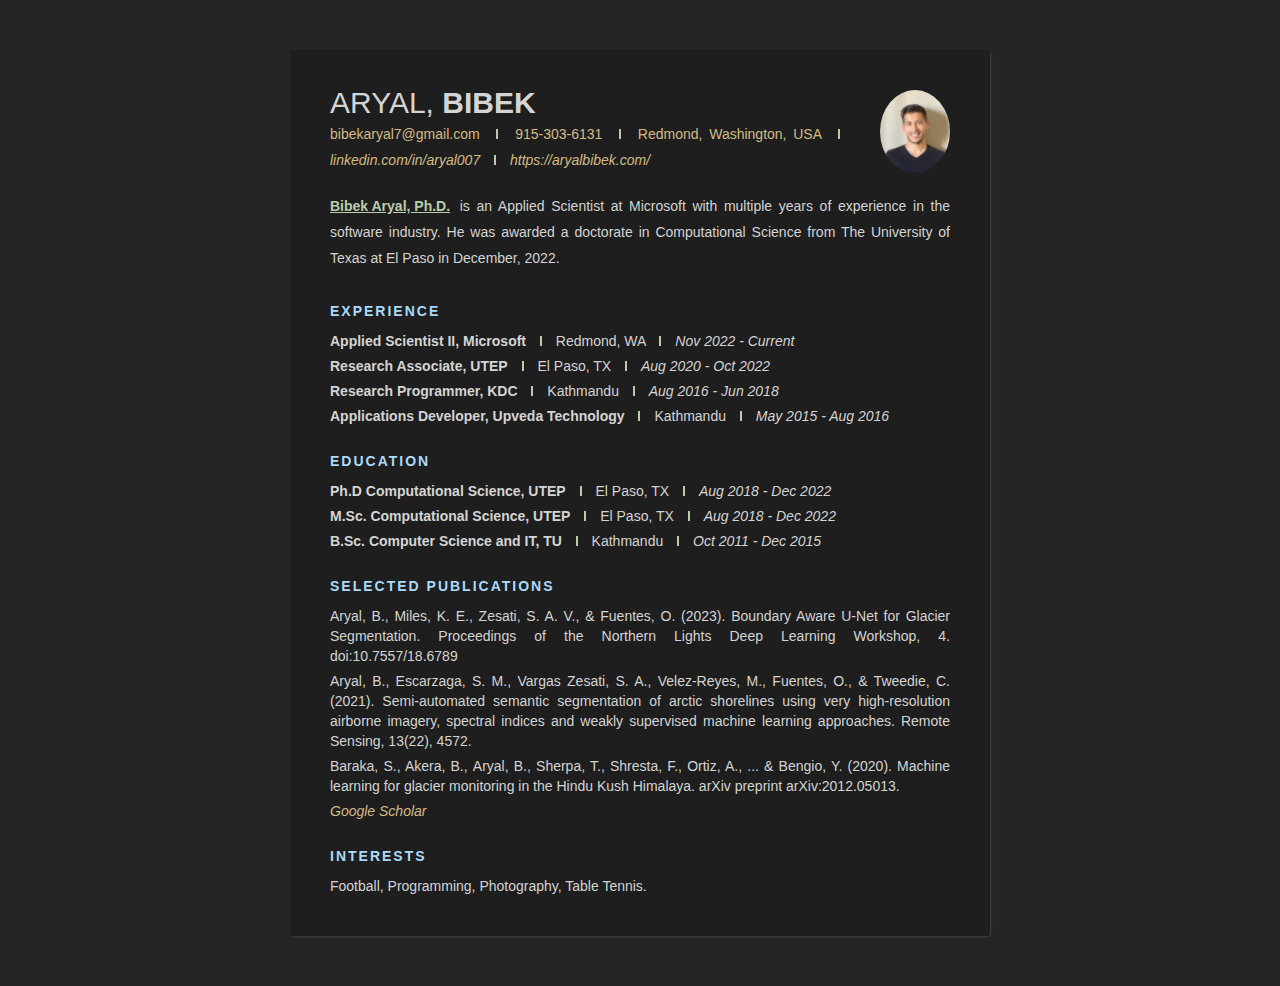
==== index.html @ ff155ebd "added photography page" ====
<!DOCTYPE html>
<head>
  <!-- Google tag (gtag.js) -->
  <script async src="https://www.googletagmanager.com/gtag/js?id=G-RBB22DEJTP"></script>
  <script>
    window.dataLayer = window.dataLayer || [];
    function gtag(){dataLayer.push(arguments);}
    gtag('js', new Date());
    gtag('config', 'G-RBB22DEJTP');
  </script>
  <title>Aryal Bibek</title>
  <meta charset="UTF-8">
  <meta name="description" content="Bibek Aryal, Ph.D., is an Applied Scientist at Microsoft with years of experience in the software industry. Visit https://aryalbibek.com/ to know more.">
  <meta name="author" content="Aryal Bibek">
  <meta name="viewport" content="width=device-width, initial-scale=1">
  <link href='https://fonts.googleapis.com/css?family=Lato:400,300,700' rel='stylesheet' type='text/css'>
  <link rel="stylesheet" type="text/css" href="aryalbibek.css">
</head>
<body>
<div class="container", id="container">
  <div class="header">
    <img class="profile-image" src="aryalbibek.jpg" alt="Bibek Aryal" onclick="myFunction()">
    
    <div class="full-name">
      <span class="last-name">Aryal,</span> 
      <span class="first-name-bibek">Bibek</span>
    </div>
    <div class="contact-info">
      <span class="email-val">bibekaryal7@gmail.com</span>
      <span class="separator"></span>
      <span class="phone-val">915-303-6131</span>
      <span class="separator"></span>
      <span class="phone-val">Redmond, Washington, USA</span>
      <span class="separator"></span>
      <span class="linkedin-val"><a href="https://www.linkedin.com/in/aryal007">linkedin.com/in/aryal007</a></span>
      <span class="separator"></span>
      <span class="website-val"><a href="https://aryalbibek.com/">https://aryalbibek.com/</a></span>
    </div>
    <div class="about">
      <span class="position">Bibek Aryal, Ph.D.</span>
      <span class="desc">
        is an Applied Scientist at Microsoft with multiple years of experience in the software industry. He was awarded a doctorate in Computational Science from The University of Texas at El Paso in December, 2022.
      </span>
    </div>
  </div>
   <div class="details">
    <div class="section">
      <div class="section__title">Experience</div>
      <div class="section__list">
        <div class="section__list-item">
          <div class="left">
            <span class="name">Applied Scientist II, Microsoft</span>
            <span class="separator"></span>
            <span class="addr">Redmond, WA</span>
            <span class="separator"></span>
            <span class="duration"><i>Nov 2022 - Current</i></span>
          </div>
        </div>
        <div class="section__list-item">
          <div class="left">
            <span class="name">Research Associate, UTEP</span>
            <span class="separator"></span>
            <span class="addr">El Paso, TX</span>
            <span class="separator"></span>
            <span class="duration"><i>Aug 2020 - Oct 2022</i></span>
          </div>
        </div>
        <div class="section__list-item">
          <div class="left">
            <span class="name">Research Programmer, KDC</span>
            <span class="separator"></span>
            <span class="addr">Kathmandu</span>
            <span class="separator"></span>
            <span class="duration"><i>Aug 2016 - Jun 2018</i></span>
          </div>
        </div>
        <div class="section__list-item">
          <div class="left">
            <span class="name">Applications Developer, Upveda Technology</span>
            <span class="separator"></span>
            <span class="addr">Kathmandu</span>
            <span class="separator"></span>
            <span class="duration"><i>May 2015 - Aug 2016</i></span>
          </div>
        </div>

      </div>
    </div>
    <div class="section">
      <div class="section__title">Education</div>
      <div class="section__list">
        <div class="section__list-item">
          <div class="left">
            <span class="name">Ph.D Computational Science, UTEP</span>
            <span class="separator"></span>
            <span class="addr">El Paso, TX</span>
            <span class="separator"></span>
            <span class="duration"><i>Aug 2018 - Dec 2022</i></span>
          </div>
        </div>
        <div class="section__list-item">
          <div class="left">
            <span class="name">M.Sc. Computational Science, UTEP</span>
            <span class="separator"></span>
            <span class="addr">El Paso, TX</span>
            <span class="separator"></span>
            <span class="duration"><i>Aug 2018 - Dec 2022</i></span>
          </div>
        </div>
        <div class="section__list-item">
          <div class="left">
            <span class="name">B.Sc. Computer Science and IT, TU</span>
            <span class="separator"></span>
            <span class="addr">Kathmandu</span>
            <span class="separator"></span>
            <span class="duration"><i>Oct 2011 - Dec 2015</i></span>
          </div>
        </div>

      </div>
      
  </div>
     <div class="section">
      <div class="section__title">Selected Publications</div> 
       <div class="section__list">
        <div class="section__list-item">
          <div class="text"><b>Aryal, B.</b>, Miles, K. E., Zesati, S. A. V., & Fuentes, O. (2023). Boundary Aware U-Net for Glacier Segmentation. Proceedings of the Northern Lights Deep Learning Workshop, 4. doi:10.7557/18.6789</div>
        </div>
        <div class="section__list-item">
          <div class="text"><b>Aryal, B.</b>, Escarzaga, S. M., Vargas Zesati, S. A., Velez-Reyes, M., Fuentes, O., & Tweedie, C. (2021). Semi-automated semantic segmentation of arctic shorelines using very high-resolution airborne imagery, spectral indices and weakly supervised machine learning approaches. Remote Sensing, 13(22), 4572.</div>
        </div>
         <div class="section__list-item">
           <div class="text">Baraka, S., Akera, B., <b>Aryal, B.</b>, Sherpa, T., Shresta, F., Ortiz, A., ... & Bengio, Y. (2020). Machine learning for glacier monitoring in the Hindu Kush Himalaya. arXiv preprint arXiv:2012.05013.</div>
         </div>
         <div class="section__list-item">
          <a href="https://scholar.google.com/citations?user=CpCZaw0AAAAJ&hl=en">Google Scholar</a>
         <div>
       </div>
      </div>
        </div> 
      </div>
     <div class="section">
     <div class="section__title">
       Interests
       </div>
       <div class="section__list">
         <div class="section__list-item">
                  Football, Programming, <a class="normal-a" href="https://aryalbibek.com/photography.html">Photography</a>, Table Tennis.
          </div>
       </div>
     </div>
     </div>
  </div>
</div>
</body>
<script>
function myFunction() {
  var element = document.body;
  element.classList.toggle("body-dark-mode");
  var element2 = document.getElementById("container");
  element2.classList.toggle("container-dark-mode");
}
</script>
---- aryalbibek.css ----
* {
    margin: 0;
    padding: 0;
    box-sizing: border-box;
}
html {
    height: 100%;
}
body {
    min-height: 100%;
    background: #252525;
    font-family: "Consolas", sans-serif;
    font-weight: 300;
    color: #d4d4d4;
    font-size: 14px;
    line-height: 26px;
    padding-bottom: 50px;
    text-align: justify;
}
.body-dark-mode {
    background: #eee;
    color: #222;
    font-weight: 400;
}
.container-dark-mode {
    background: #fff !important;
}
.profile-image {
    border-radius:50%;
    width:70px;
    height:auto;
    float:right;
    margin-left: 30px;
}
.container {
    max-width: 700px;
    background: #1e1e1e;
    margin: 0px auto 0px;
    box-shadow: 1px 1px 2px #404040;
    border-radius: 3px;
    padding: 40px;
    margin-top: 50px;
}
.header {
    margin-bottom: 30px;
}
.header .full-name {
    font-size: 30px;
    text-transform: uppercase;
    margin-bottom: 5px;
}
.header .first-name-bibek {
    font-weight: 700;
}
.header .last-name-bibek {
    font-weight: 300;
}
.header .contact-info {
    margin-bottom: 20px;
    color: #d2bb85;
}
a{
    color: #d2bb85;
}
.separator {
    height: 10px;
    display: inline-block;
    border-left: 2px solid #bacdab;
    margin: 0px 10px;
}
.header .position {
    font-weight: bold;
    display: inline-block;
    margin-right: 3px;
    text-decoration: underline;
    color: #bacdab;
}
.details {
    line-height: 20px;
}
.details .section {
    margin-bottom: 25px;
}
.details .section:last-of-type {
    margin-bottom: 0px;
}
.details .section__title {
    letter-spacing: 2px;
    color: #aadafa;
    font-weight: bold;
    margin-bottom: 10px;
    text-transform: uppercase;
}
.details .section__list-item {
    margin-bottom: 5px;
}
.details .section__list-item:last-of-type {
    margin-bottom: 0;
}
.details .left, .details .right {
    vertical-align: top;
    display: inline-block;
}
.details .left {
    width: 100%;
}
.details .left ul {
    margin-left: 50px;
}
.details .name {
    font-weight: bold;
}
a {
    text-decoration: none;
    font-style: italic;
}
.normal-a{
    font-style: normal;
    color: #d4d4d4;
}
a:hover {
    text-decoration: underline;
}
.details .skills__item {
    margin-bottom: 10px;
}
.details .skills__item .right input {
    display: none;
}
.details .skills__item .right label {
    display: inline-block;
    width: 20px;
    height: 20px;
    background: #c3def3;
    border-radius: 20px;
    margin-right: 3px;
}
.details .skills__item .right input:checked + label {
    background: #79a9ce;
}
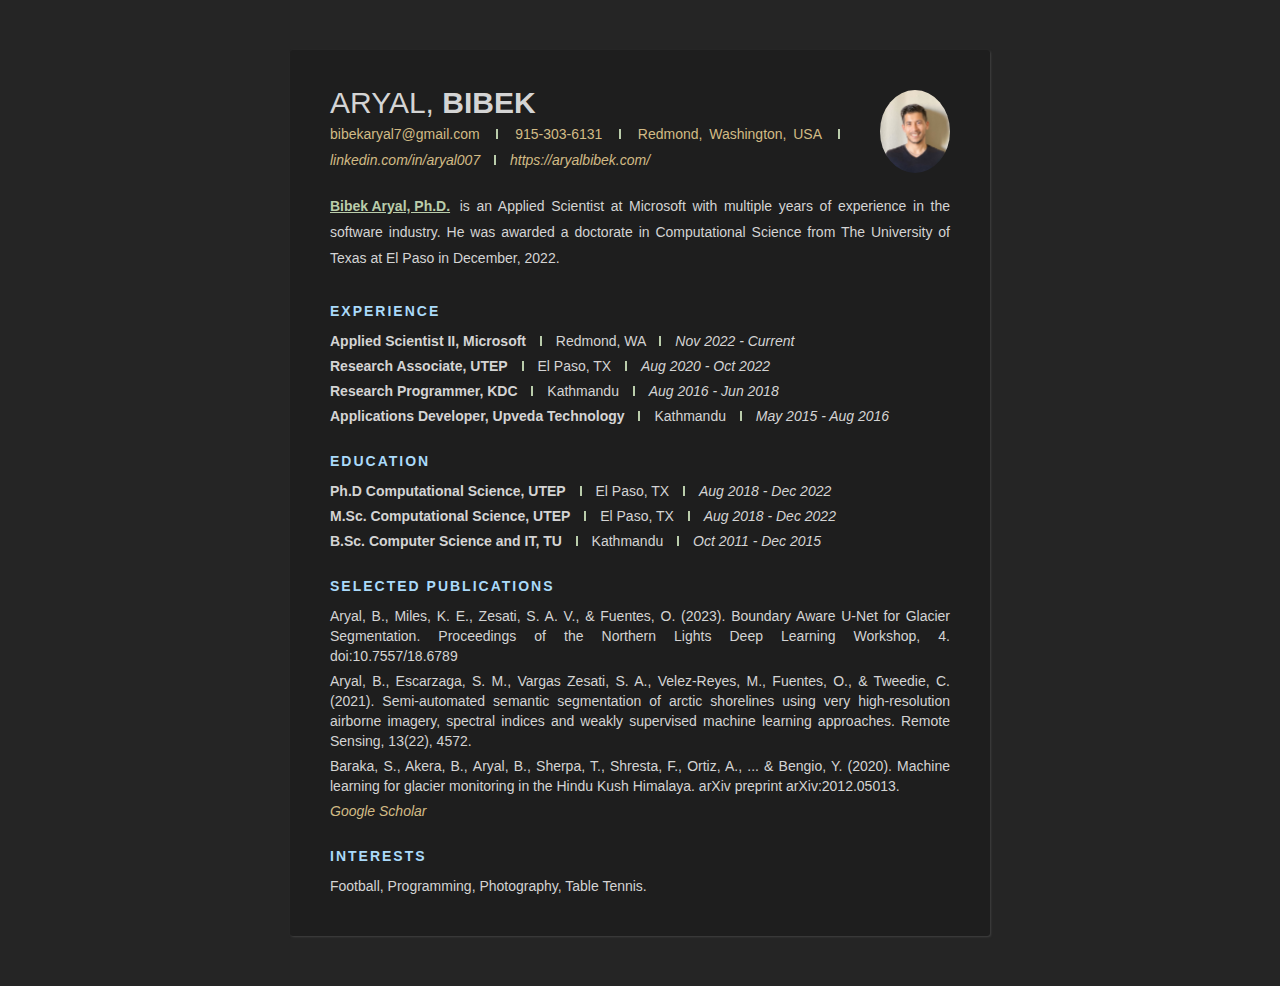
==== commit 43f853ae: "added github link" ====
--- a/index.html
+++ b/index.html
@@ -1,4 +1,4 @@
-<!DOCTYPE html>
+<!DOCTYPE html lang="en">
 <head>
   <!-- Google tag (gtag.js) -->
   <script async src="https://www.googletagmanager.com/gtag/js?id=G-RBB22DEJTP"></script>
@@ -8,8 +8,8 @@
     gtag('js', new Date());
     gtag('config', 'G-RBB22DEJTP');
   </script>
-  <title>Aryal Bibek</title>
-  <meta charset="UTF-8">
+  <title>Aryal Bibek, Ph.D.; Applied Scientist at Microsoft</title>
+  <meta http-equiv="Content-Type" content="text/html; charset=utf-8">
   <meta name="description" content="Bibek Aryal, Ph.D., is an Applied Scientist at Microsoft with years of experience in the software industry. Visit https://aryalbibek.com/ to know more.">
   <meta name="author" content="Aryal Bibek">
   <meta name="viewport" content="width=device-width, initial-scale=1">
@@ -17,6 +17,8 @@
   <link rel="stylesheet" type="text/css" href="aryalbibek.css">
 </head>
 <body>
+<h1 style="display:none">Data Scientist, Machine Learning Engineer</h1>
+<h2 style="display:none">Nepal, Microsoft, UTEP, Computational Science</h2> 
 <div class="container", id="container">
   <div class="header">
     <img class="profile-image" src="aryalbibek.jpg" alt="Bibek Aryal" onclick="myFunction()">
@@ -145,7 +147,7 @@
        </div>
        <div class="section__list">
          <div class="section__list-item">
-                  Football, Programming, <a class="normal-a" href="https://aryalbibek.com/photography.html">Photography</a>, Table Tennis.
+                  Football, <a class="normal-a" href="https://github.com/Aryal007">Programming</a>, <a class="normal-a" href="https://aryalbibek.com/photography.html">Photography</a>, Table Tennis.
           </div>
        </div>
      </div>
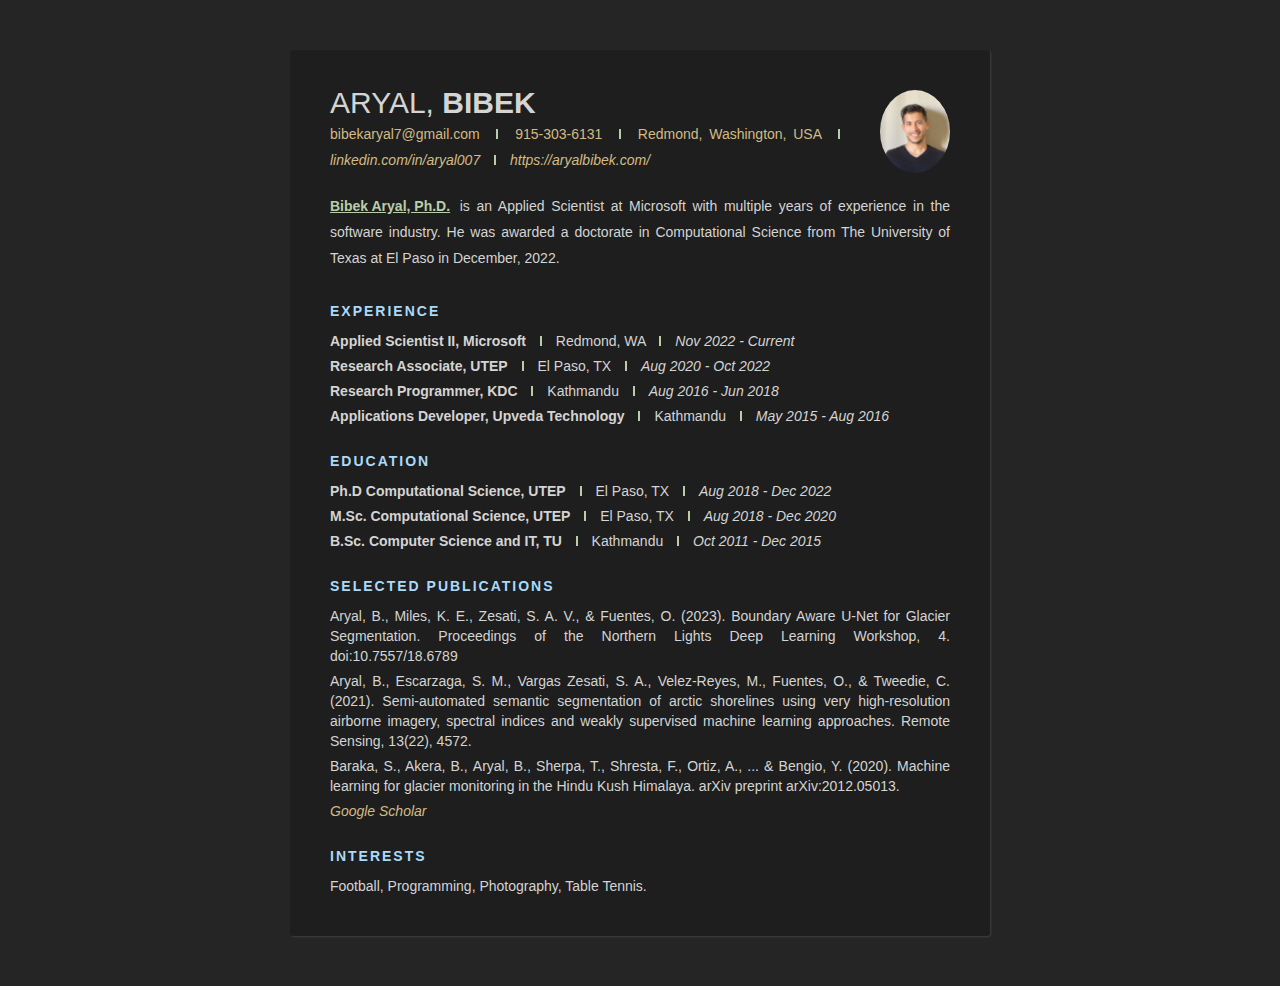
==== commit 31d1015b: "typo fix" ====
--- a/index.html
+++ b/index.html
@@ -106,7 +106,7 @@
             <span class="separator"></span>
             <span class="addr">El Paso, TX</span>
             <span class="separator"></span>
-            <span class="duration"><i>Aug 2018 - Dec 2022</i></span>
+            <span class="duration"><i>Aug 2018 - Dec 2020</i></span>
           </div>
         </div>
         <div class="section__list-item">
@@ -147,7 +147,7 @@
        </div>
        <div class="section__list">
          <div class="section__list-item">
-                  Football, <a class="normal-a" href="https://github.com/Aryal007">Programming</a>, <a class="normal-a" href="https://aryalbibek.com/photography.html">Photography</a>, Table Tennis.
+                  Football, <a target="_blank" rel="noopener noreferrer" class="normal-a" href="https://github.com/Aryal007">Programming</a>, <a class="normal-a" href="https://aryalbibek.com/photography.html">Photography</a>, Table Tennis.
           </div>
        </div>
      </div>
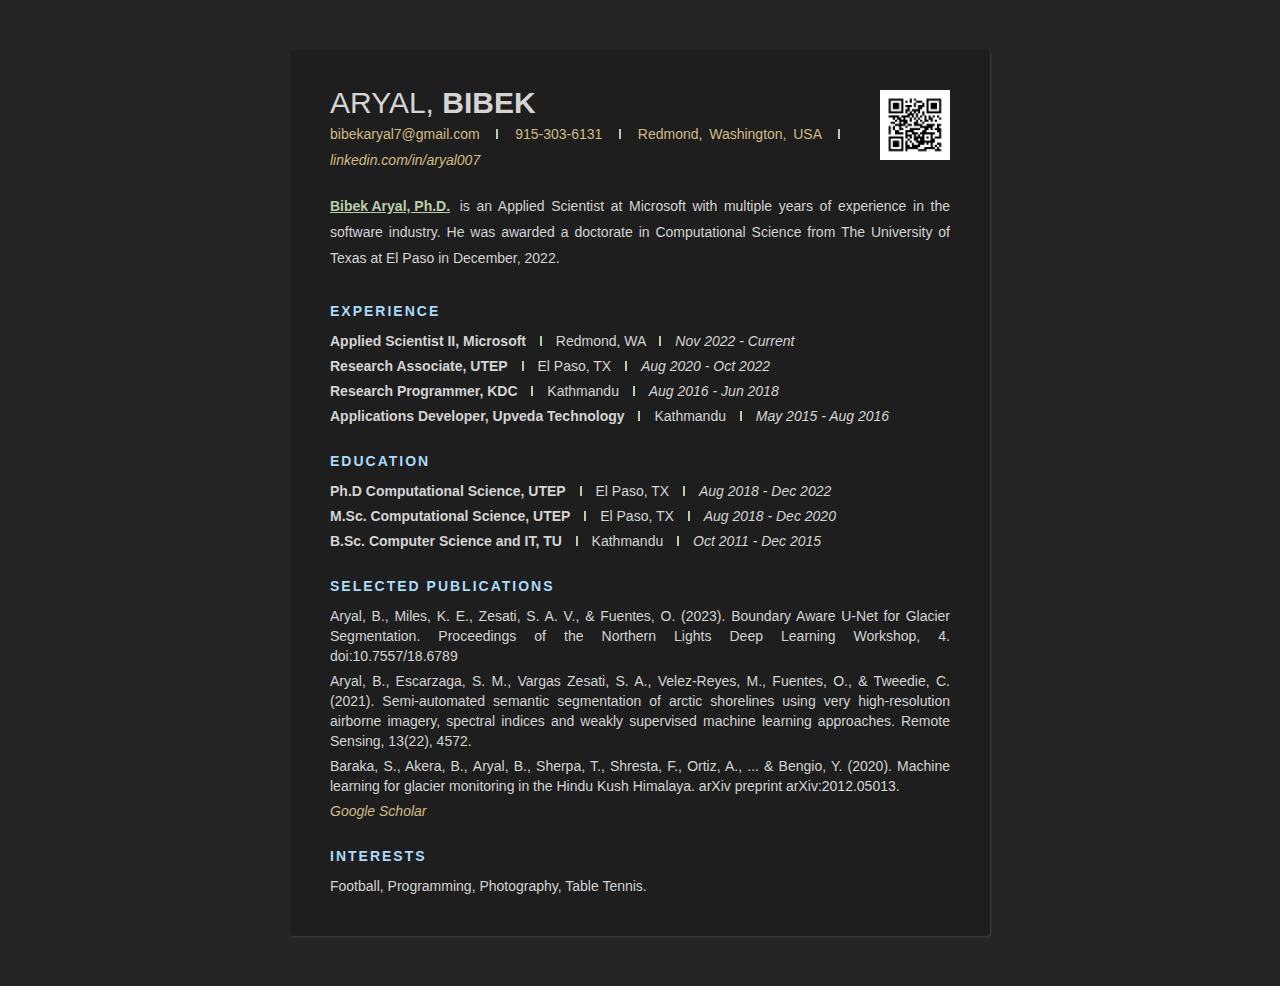
==== commit fbc35ddb: "qr update" ====
--- a/index.html
+++ b/index.html
@@ -21,7 +21,7 @@
 <h2 style="display:none">Nepal, Microsoft, UTEP, Computational Science</h2> 
 <div class="container", id="container">
   <div class="header">
-    <img class="profile-image" src="aryalbibek.jpg" alt="Bibek Aryal" onclick="myFunction()">
+    <img class="profile-image" src="qr_code.png" alt="Bibek Aryal" onclick="myFunction()">
     
     <div class="full-name">
       <span class="last-name">Aryal,</span> 
@@ -35,8 +35,6 @@
       <span class="phone-val">Redmond, Washington, USA</span>
       <span class="separator"></span>
       <span class="linkedin-val"><a href="https://www.linkedin.com/in/aryal007">linkedin.com/in/aryal007</a></span>
-      <span class="separator"></span>
-      <span class="website-val"><a href="https://aryalbibek.com/">https://aryalbibek.com/</a></span>
     </div>
     <div class="about">
       <span class="position">Bibek Aryal, Ph.D.</span>
--- a/aryalbibek.css
+++ b/aryalbibek.css
@@ -26,7 +26,6 @@
     background: #fff !important;
 }
 .profile-image {
-    border-radius:50%;
     width:70px;
     height:auto;
     float:right;
